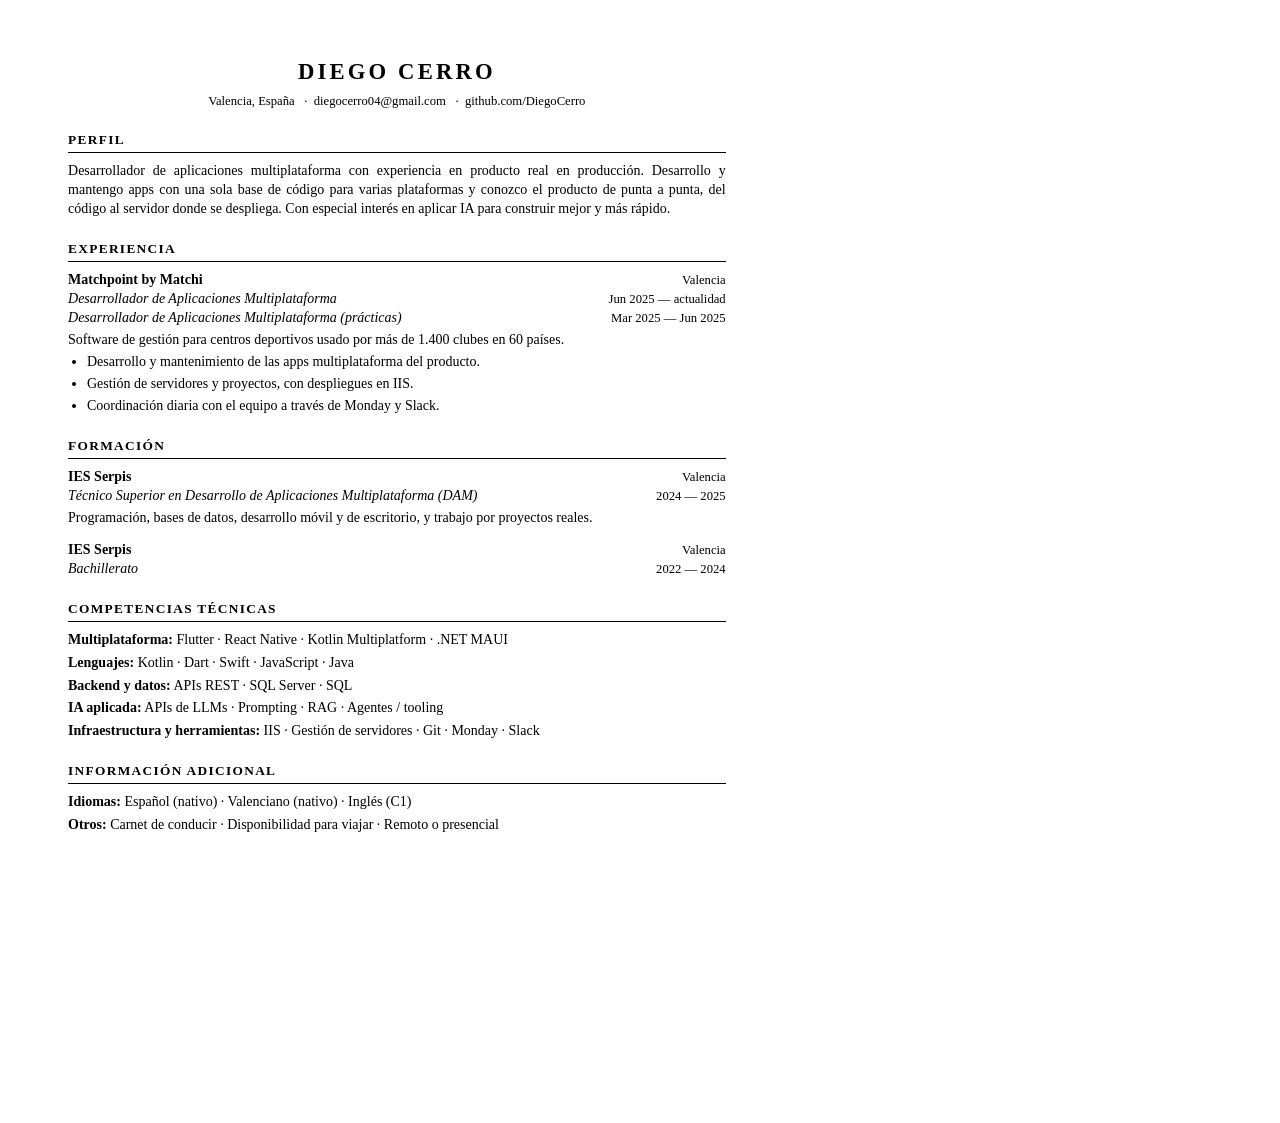
==== cv-print.html @ 1618c724 "Elimina foto, ajusta fechas e idiomas y simplifica competencias" ====
<!DOCTYPE html>
<html lang="es">
<head>
<meta charset="UTF-8" />
<title>Diego Cerro — CV</title>
<style>
  * { margin: 0; padding: 0; box-sizing: border-box; }
  @page { size: A4; margin: 0; }
  html, body { -webkit-print-color-adjust: exact; print-color-adjust: exact; }
  body {
    font-family: Garamond, "EB Garamond", "Times New Roman", Times, serif;
    color: #000;
    background: #fff;
    font-size: 10.5pt;
    line-height: 1.35;
  }
  .page {
    width: 210mm;
    min-height: 297mm;
    padding: 15mm 18mm 14mm;
  }

  /* ---------- HEADER ---------- */
  .name {
    text-align: center;
    font-size: 17pt;
    font-weight: 700;
    letter-spacing: .14em;
    text-transform: uppercase;
  }
  .contact {
    text-align: center;
    font-size: 9.5pt;
    margin-top: 1.5mm;
  }
  .contact span + span::before { content: "  ·  "; white-space: pre; }

  /* ---------- SECTIONS ---------- */
  h2 {
    font-size: 10pt;
    font-weight: 700;
    letter-spacing: .1em;
    text-transform: uppercase;
    border-bottom: .35mm solid #000;
    padding-bottom: .8mm;
    margin: 5.5mm 0 2.5mm;
  }

  .summary { text-align: justify; }

  .entry { margin-bottom: 3.5mm; }
  .entry:last-child { margin-bottom: 0; }
  .row { display: flex; justify-content: space-between; align-items: baseline; gap: 6mm; }
  .row .right { white-space: nowrap; font-size: 9.5pt; }
  .org { font-weight: 700; }
  .role { font-style: italic; }
  .entry > p { margin-top: .8mm; }

  ul.bullets { margin: 1mm 0 0 5mm; }
  ul.bullets li { margin-bottom: .8mm; }

  .skill-line { margin-bottom: 1mm; }
  .skill-line b { font-weight: 700; }
</style>
</head>
<body>
  <div class="page">
    <!-- HEADER -->
    <div class="name">Diego Cerro</div>
    <div class="contact">
      <span>Valencia, España</span>
      <span>diegocerro04@gmail.com</span>
      <span>github.com/DiegoCerro</span>
    </div>

    <!-- PERFIL -->
    <h2>Perfil</h2>
    <p class="summary">
      Desarrollador de aplicaciones multiplataforma con experiencia en producto real en
      producción. Desarrollo y mantengo apps con una sola base de código para varias
      plataformas y conozco el producto de punta a punta, del código al servidor donde se
      despliega. Con especial interés en aplicar IA para construir mejor y más rápido.
    </p>

    <!-- EXPERIENCIA -->
    <h2>Experiencia</h2>
    <div class="entry">
      <div class="row">
        <span class="org">Matchpoint by Matchi</span>
        <span class="right">Valencia</span>
      </div>
      <div class="row">
        <span class="role">Desarrollador de Aplicaciones Multiplataforma</span>
        <span class="right">Jun 2025 — actualidad</span>
      </div>
      <div class="row">
        <span class="role">Desarrollador de Aplicaciones Multiplataforma (prácticas)</span>
        <span class="right">Mar 2025 — Jun 2025</span>
      </div>
      <p>Software de gestión para centros deportivos usado por más de 1.400 clubes en 60 países.</p>
      <ul class="bullets">
        <li>Desarrollo y mantenimiento de las apps multiplataforma del producto.</li>
        <li>Gestión de servidores y proyectos, con despliegues en IIS.</li>
        <li>Coordinación diaria con el equipo a través de Monday y Slack.</li>
      </ul>
    </div>

    <!-- FORMACIÓN -->
    <h2>Formación</h2>
    <div class="entry">
      <div class="row">
        <span class="org">IES Serpis</span>
        <span class="right">Valencia</span>
      </div>
      <div class="row">
        <span class="role">Técnico Superior en Desarrollo de Aplicaciones Multiplataforma (DAM)</span>
        <span class="right">2024 — 2025</span>
      </div>
      <p>Programación, bases de datos, desarrollo móvil y de escritorio, y trabajo por proyectos reales.</p>
    </div>
    <div class="entry">
      <div class="row">
        <span class="org">IES Serpis</span>
        <span class="right">Valencia</span>
      </div>
      <div class="row">
        <span class="role">Bachillerato</span>
        <span class="right">2022 — 2024</span>
      </div>
    </div>

    <!-- COMPETENCIAS TÉCNICAS -->
    <h2>Competencias técnicas</h2>
    <div class="skill-line"><b>Multiplataforma:</b> Flutter · React Native · Kotlin Multiplatform · .NET MAUI</div>
    <div class="skill-line"><b>Lenguajes:</b> Kotlin · Dart · Swift · JavaScript · Java</div>
    <div class="skill-line"><b>Backend y datos:</b> APIs REST · SQL Server · SQL</div>
    <div class="skill-line"><b>IA aplicada:</b> APIs de LLMs · Prompting · RAG · Agentes / tooling</div>
    <div class="skill-line"><b>Infraestructura y herramientas:</b> IIS · Gestión de servidores · Git · Monday · Slack</div>

    <!-- INFORMACIÓN ADICIONAL -->
    <h2>Información adicional</h2>
    <div class="skill-line"><b>Idiomas:</b> Español (nativo) · Valenciano (nativo) · Inglés (C1)</div>
    <div class="skill-line"><b>Otros:</b> Carnet de conducir · Disponibilidad para viajar · Remoto o presencial</div>
  </div>
</body>
</html>
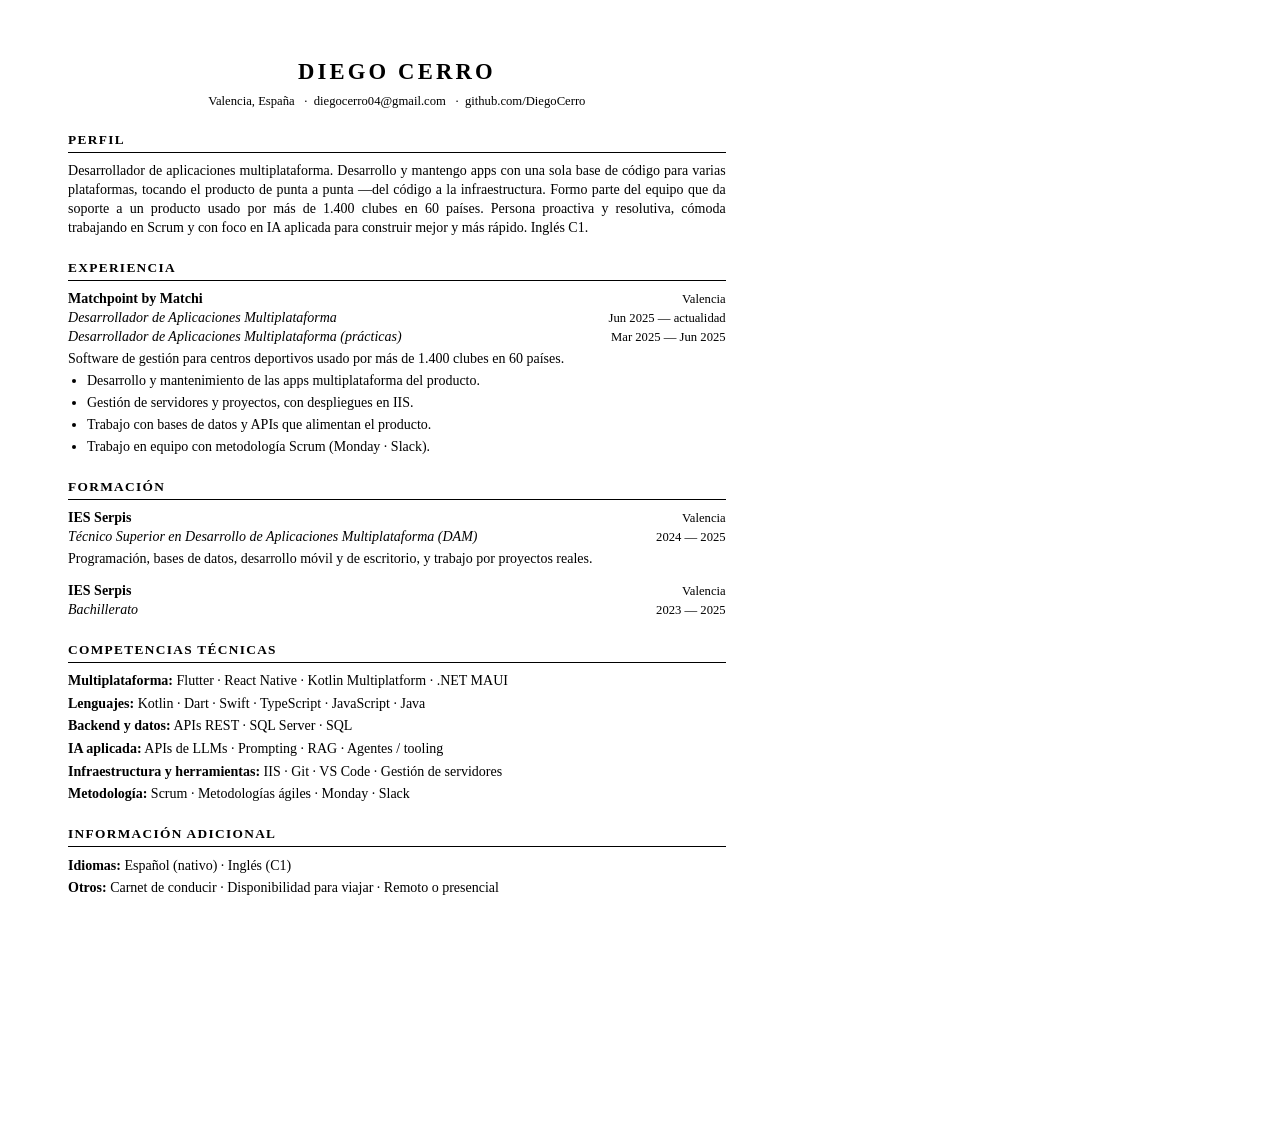
==== commit 68e5758f: "Currículum web y PDF" ====
--- a/cv-print.html
+++ b/cv-print.html
@@ -76,10 +76,11 @@
     <!-- PERFIL -->
     <h2>Perfil</h2>
     <p class="summary">
-      Desarrollador de aplicaciones multiplataforma con experiencia en producto real en
-      producción. Desarrollo y mantengo apps con una sola base de código para varias
-      plataformas y conozco el producto de punta a punta, del código al servidor donde se
-      despliega. Con especial interés en aplicar IA para construir mejor y más rápido.
+      Desarrollador de aplicaciones multiplataforma. Desarrollo y mantengo apps con una sola
+      base de código para varias plataformas, tocando el producto de punta a punta —del código
+      a la infraestructura. Formo parte del equipo que da soporte a un producto usado por más
+      de 1.400 clubes en 60 países. Persona proactiva y resolutiva, cómoda trabajando en Scrum
+      y con foco en IA aplicada para construir mejor y más rápido. Inglés C1.
     </p>
 
     <!-- EXPERIENCIA -->
@@ -101,7 +102,8 @@
       <ul class="bullets">
         <li>Desarrollo y mantenimiento de las apps multiplataforma del producto.</li>
         <li>Gestión de servidores y proyectos, con despliegues en IIS.</li>
-        <li>Coordinación diaria con el equipo a través de Monday y Slack.</li>
+        <li>Trabajo con bases de datos y APIs que alimentan el producto.</li>
+        <li>Trabajo en equipo con metodología Scrum (Monday · Slack).</li>
       </ul>
     </div>
 
@@ -125,21 +127,22 @@
       </div>
       <div class="row">
         <span class="role">Bachillerato</span>
-        <span class="right">2022 — 2024</span>
+        <span class="right">2023 — 2025</span>
       </div>
     </div>
 
     <!-- COMPETENCIAS TÉCNICAS -->
     <h2>Competencias técnicas</h2>
     <div class="skill-line"><b>Multiplataforma:</b> Flutter · React Native · Kotlin Multiplatform · .NET MAUI</div>
-    <div class="skill-line"><b>Lenguajes:</b> Kotlin · Dart · Swift · JavaScript · Java</div>
+    <div class="skill-line"><b>Lenguajes:</b> Kotlin · Dart · Swift · TypeScript · JavaScript · Java</div>
     <div class="skill-line"><b>Backend y datos:</b> APIs REST · SQL Server · SQL</div>
     <div class="skill-line"><b>IA aplicada:</b> APIs de LLMs · Prompting · RAG · Agentes / tooling</div>
-    <div class="skill-line"><b>Infraestructura y herramientas:</b> IIS · Gestión de servidores · Git · Monday · Slack</div>
+    <div class="skill-line"><b>Infraestructura y herramientas:</b> IIS · Git · VS Code · Gestión de servidores</div>
+    <div class="skill-line"><b>Metodología:</b> Scrum · Metodologías ágiles · Monday · Slack</div>
 
     <!-- INFORMACIÓN ADICIONAL -->
     <h2>Información adicional</h2>
-    <div class="skill-line"><b>Idiomas:</b> Español (nativo) · Valenciano (nativo) · Inglés (C1)</div>
+    <div class="skill-line"><b>Idiomas:</b> Español (nativo) · Inglés (C1)</div>
     <div class="skill-line"><b>Otros:</b> Carnet de conducir · Disponibilidad para viajar · Remoto o presencial</div>
   </div>
 </body>
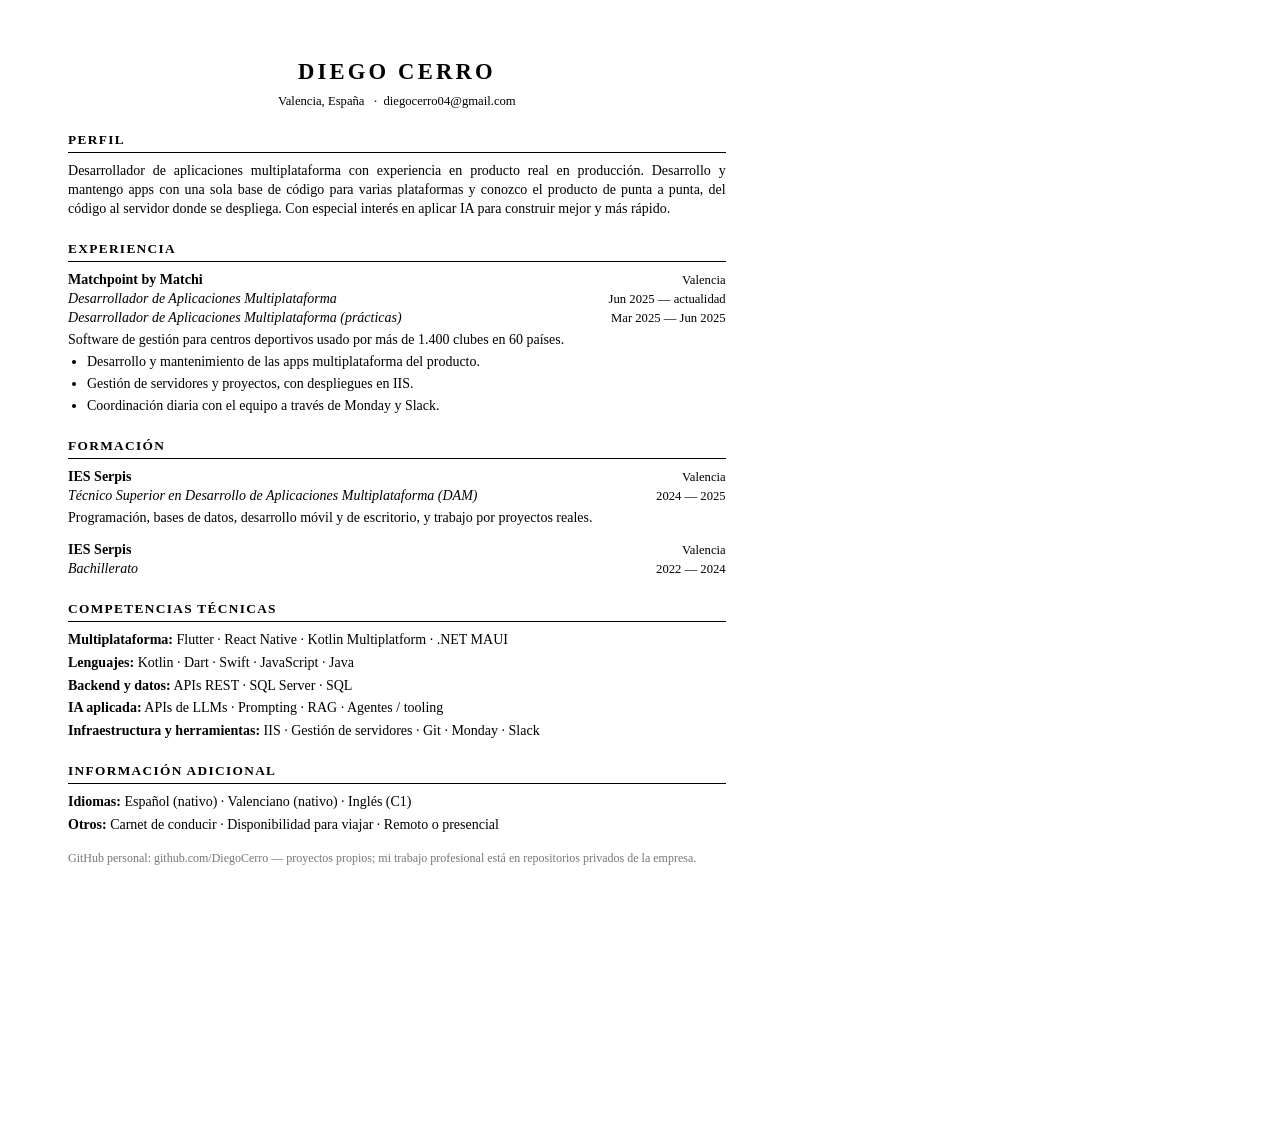
==== commit bae9cf4a: "Mueve GitHub a nota secundaria aclarando que es la cuenta personal" ====
--- a/cv-print.html
+++ b/cv-print.html
@@ -61,6 +61,8 @@
 
   .skill-line { margin-bottom: 1mm; }
   .skill-line b { font-weight: 700; }
+
+  .note { margin-top: 4mm; font-size: 9pt; color: #777; }
 </style>
 </head>
 <body>
@@ -70,17 +72,15 @@
     <div class="contact">
       <span>Valencia, España</span>
       <span>diegocerro04@gmail.com</span>
-      <span>github.com/DiegoCerro</span>
     </div>
 
     <!-- PERFIL -->
     <h2>Perfil</h2>
     <p class="summary">
-      Desarrollador de aplicaciones multiplataforma. Desarrollo y mantengo apps con una sola
-      base de código para varias plataformas, tocando el producto de punta a punta —del código
-      a la infraestructura. Formo parte del equipo que da soporte a un producto usado por más
-      de 1.400 clubes en 60 países. Persona proactiva y resolutiva, cómoda trabajando en Scrum
-      y con foco en IA aplicada para construir mejor y más rápido. Inglés C1.
+      Desarrollador de aplicaciones multiplataforma con experiencia en producto real en
+      producción. Desarrollo y mantengo apps con una sola base de código para varias
+      plataformas y conozco el producto de punta a punta, del código al servidor donde se
+      despliega. Con especial interés en aplicar IA para construir mejor y más rápido.
     </p>
 
     <!-- EXPERIENCIA -->
@@ -102,8 +102,7 @@
       <ul class="bullets">
         <li>Desarrollo y mantenimiento de las apps multiplataforma del producto.</li>
         <li>Gestión de servidores y proyectos, con despliegues en IIS.</li>
-        <li>Trabajo con bases de datos y APIs que alimentan el producto.</li>
-        <li>Trabajo en equipo con metodología Scrum (Monday · Slack).</li>
+        <li>Coordinación diaria con el equipo a través de Monday y Slack.</li>
       </ul>
     </div>
 
@@ -127,23 +126,23 @@
       </div>
       <div class="row">
         <span class="role">Bachillerato</span>
-        <span class="right">2023 — 2025</span>
+        <span class="right">2022 — 2024</span>
       </div>
     </div>
 
     <!-- COMPETENCIAS TÉCNICAS -->
     <h2>Competencias técnicas</h2>
     <div class="skill-line"><b>Multiplataforma:</b> Flutter · React Native · Kotlin Multiplatform · .NET MAUI</div>
-    <div class="skill-line"><b>Lenguajes:</b> Kotlin · Dart · Swift · TypeScript · JavaScript · Java</div>
+    <div class="skill-line"><b>Lenguajes:</b> Kotlin · Dart · Swift · JavaScript · Java</div>
     <div class="skill-line"><b>Backend y datos:</b> APIs REST · SQL Server · SQL</div>
     <div class="skill-line"><b>IA aplicada:</b> APIs de LLMs · Prompting · RAG · Agentes / tooling</div>
-    <div class="skill-line"><b>Infraestructura y herramientas:</b> IIS · Git · VS Code · Gestión de servidores</div>
-    <div class="skill-line"><b>Metodología:</b> Scrum · Metodologías ágiles · Monday · Slack</div>
+    <div class="skill-line"><b>Infraestructura y herramientas:</b> IIS · Gestión de servidores · Git · Monday · Slack</div>
 
     <!-- INFORMACIÓN ADICIONAL -->
     <h2>Información adicional</h2>
-    <div class="skill-line"><b>Idiomas:</b> Español (nativo) · Inglés (C1)</div>
+    <div class="skill-line"><b>Idiomas:</b> Español (nativo) · Valenciano (nativo) · Inglés (C1)</div>
     <div class="skill-line"><b>Otros:</b> Carnet de conducir · Disponibilidad para viajar · Remoto o presencial</div>
+    <p class="note">GitHub personal: github.com/DiegoCerro — proyectos propios; mi trabajo profesional está en repositorios privados de la empresa.</p>
   </div>
 </body>
 </html>
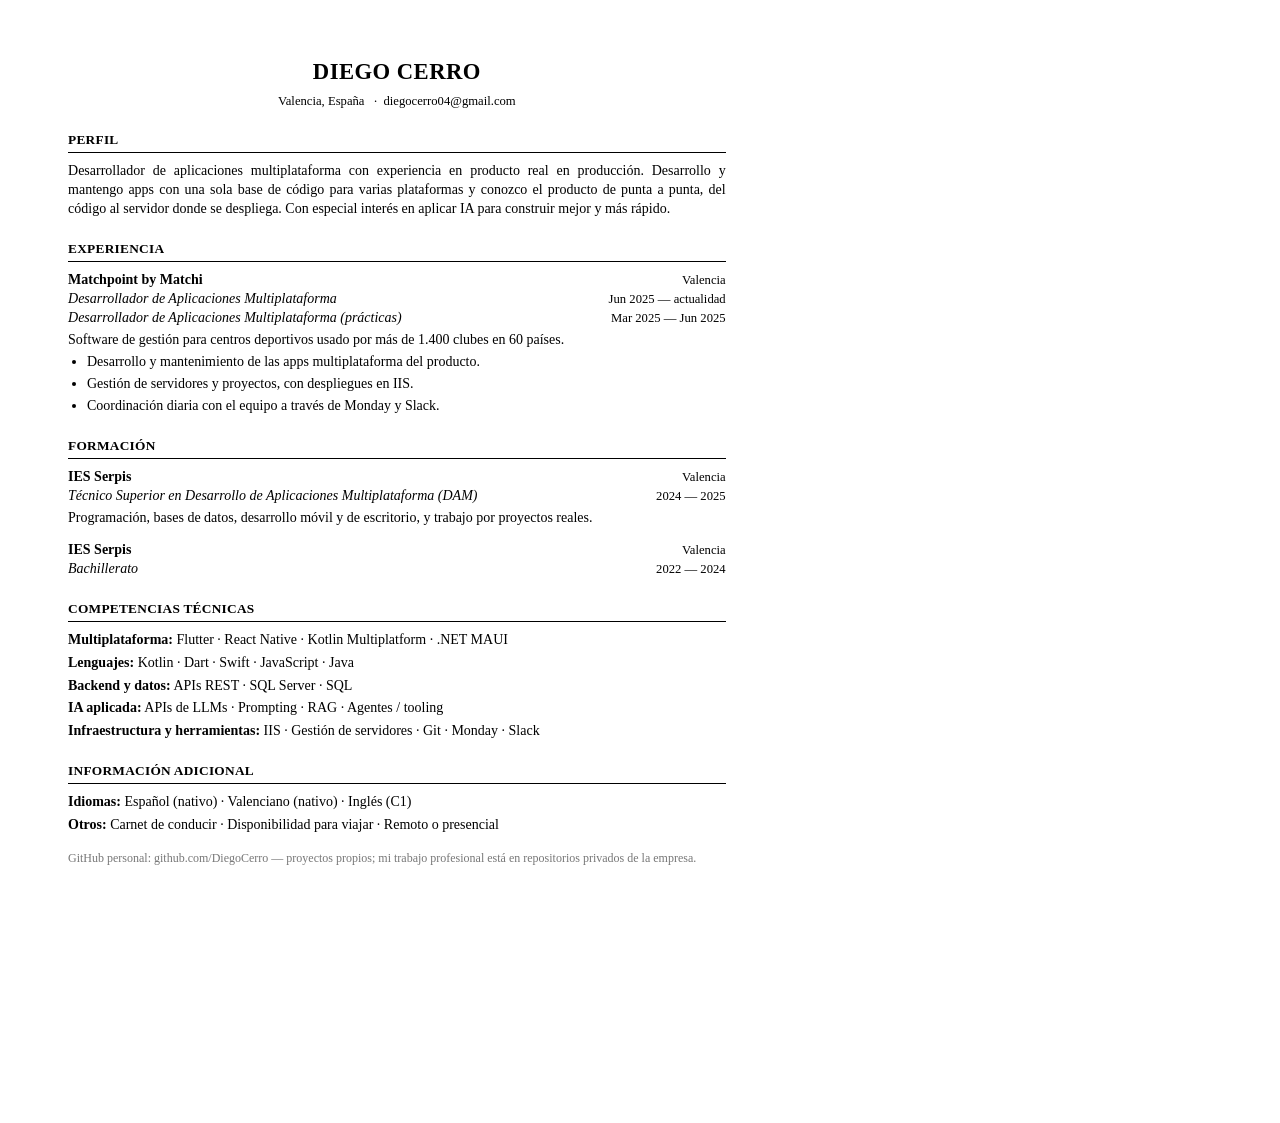
==== commit c1341f18: "Mejora lectura ATS del PDF, metadatos y botón de descarga del CV" ====
--- a/cv-print.html
+++ b/cv-print.html
@@ -3,6 +3,7 @@
 <head>
 <meta charset="UTF-8" />
 <title>Diego Cerro — CV</title>
+<meta name="author" content="Diego Cerro" />
 <style>
   * { margin: 0; padding: 0; box-sizing: border-box; }
   @page { size: A4; margin: 0; }
@@ -25,7 +26,7 @@
     text-align: center;
     font-size: 17pt;
     font-weight: 700;
-    letter-spacing: .14em;
+    letter-spacing: .02em;
     text-transform: uppercase;
   }
   .contact {
@@ -39,7 +40,7 @@
   h2 {
     font-size: 10pt;
     font-weight: 700;
-    letter-spacing: .1em;
+    letter-spacing: .02em;
     text-transform: uppercase;
     border-bottom: .35mm solid #000;
     padding-bottom: .8mm;
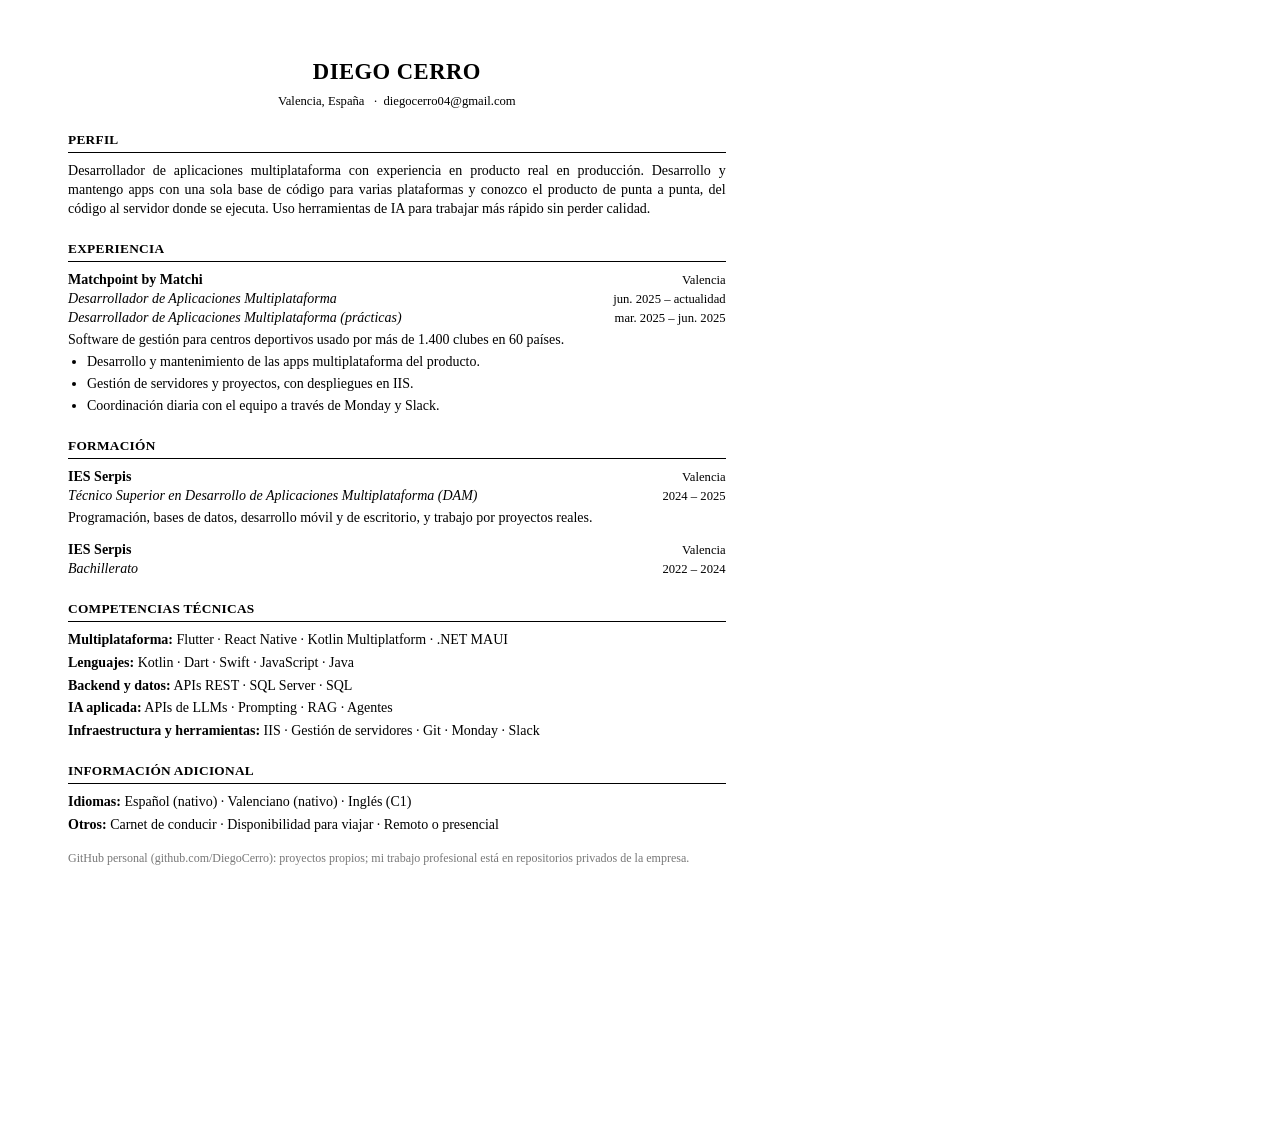
==== commit 7001c13f: "Rediseño sobrio de la web y textos revisados" ====
--- a/cv-print.html
+++ b/cv-print.html
@@ -2,7 +2,7 @@
 <html lang="es">
 <head>
 <meta charset="UTF-8" />
-<title>Diego Cerro — CV</title>
+<title>Diego Cerro · CV</title>
 <meta name="author" content="Diego Cerro" />
 <style>
   * { margin: 0; padding: 0; box-sizing: border-box; }
@@ -81,7 +81,7 @@
       Desarrollador de aplicaciones multiplataforma con experiencia en producto real en
       producción. Desarrollo y mantengo apps con una sola base de código para varias
       plataformas y conozco el producto de punta a punta, del código al servidor donde se
-      despliega. Con especial interés en aplicar IA para construir mejor y más rápido.
+      ejecuta. Uso herramientas de IA para trabajar más rápido sin perder calidad.
     </p>
 
     <!-- EXPERIENCIA -->
@@ -93,11 +93,11 @@
       </div>
       <div class="row">
         <span class="role">Desarrollador de Aplicaciones Multiplataforma</span>
-        <span class="right">Jun 2025 — actualidad</span>
+        <span class="right">jun. 2025 – actualidad</span>
       </div>
       <div class="row">
         <span class="role">Desarrollador de Aplicaciones Multiplataforma (prácticas)</span>
-        <span class="right">Mar 2025 — Jun 2025</span>
+        <span class="right">mar. 2025 – jun. 2025</span>
       </div>
       <p>Software de gestión para centros deportivos usado por más de 1.400 clubes en 60 países.</p>
       <ul class="bullets">
@@ -116,7 +116,7 @@
       </div>
       <div class="row">
         <span class="role">Técnico Superior en Desarrollo de Aplicaciones Multiplataforma (DAM)</span>
-        <span class="right">2024 — 2025</span>
+        <span class="right">2024 – 2025</span>
       </div>
       <p>Programación, bases de datos, desarrollo móvil y de escritorio, y trabajo por proyectos reales.</p>
     </div>
@@ -127,7 +127,7 @@
       </div>
       <div class="row">
         <span class="role">Bachillerato</span>
-        <span class="right">2022 — 2024</span>
+        <span class="right">2022 – 2024</span>
       </div>
     </div>
 
@@ -136,14 +136,14 @@
     <div class="skill-line"><b>Multiplataforma:</b> Flutter · React Native · Kotlin Multiplatform · .NET MAUI</div>
     <div class="skill-line"><b>Lenguajes:</b> Kotlin · Dart · Swift · JavaScript · Java</div>
     <div class="skill-line"><b>Backend y datos:</b> APIs REST · SQL Server · SQL</div>
-    <div class="skill-line"><b>IA aplicada:</b> APIs de LLMs · Prompting · RAG · Agentes / tooling</div>
+    <div class="skill-line"><b>IA aplicada:</b> APIs de LLMs · Prompting · RAG · Agentes</div>
     <div class="skill-line"><b>Infraestructura y herramientas:</b> IIS · Gestión de servidores · Git · Monday · Slack</div>
 
     <!-- INFORMACIÓN ADICIONAL -->
     <h2>Información adicional</h2>
     <div class="skill-line"><b>Idiomas:</b> Español (nativo) · Valenciano (nativo) · Inglés (C1)</div>
     <div class="skill-line"><b>Otros:</b> Carnet de conducir · Disponibilidad para viajar · Remoto o presencial</div>
-    <p class="note">GitHub personal: github.com/DiegoCerro — proyectos propios; mi trabajo profesional está en repositorios privados de la empresa.</p>
+    <p class="note">GitHub personal (github.com/DiegoCerro): proyectos propios; mi trabajo profesional está en repositorios privados de la empresa.</p>
   </div>
 </body>
 </html>
